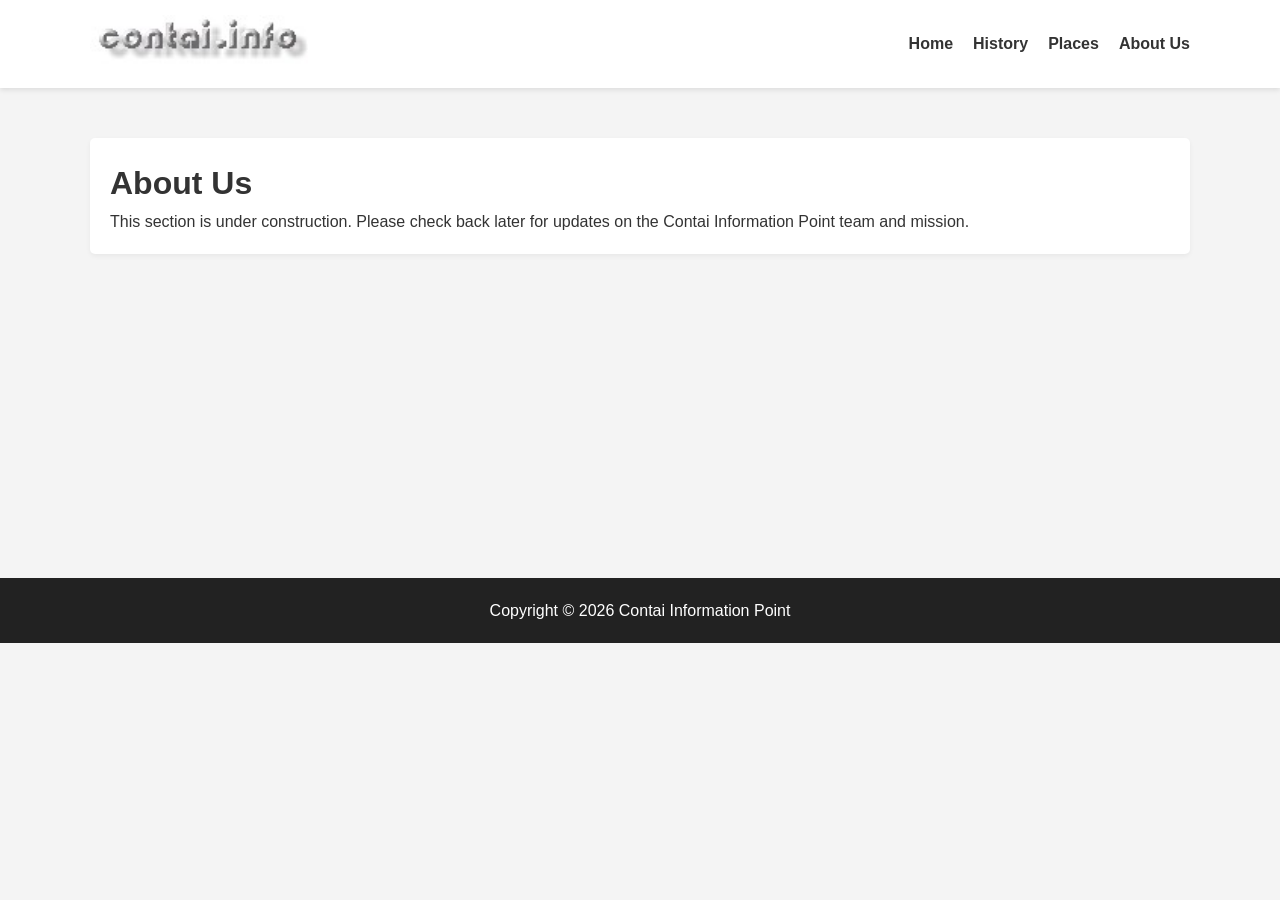
==== about.html @ 76807ebc "Website Created" ====
<!DOCTYPE html>
<html lang="en">
<head>
    <meta charset="UTF-8">
    <title>About Us - Contai Information Point</title>
    <link rel="stylesheet" href="style.css">
</head>
<body>
    <header>
        <div class="container navbar">
            <div class="logo"><img src="assets/logo.jpg" alt="Logo"></div>
            <ul class="nav-links">
                <li><a href="index.html">Home</a></li>
                <li class="dropdown"><a href="#">History</a>
                    <div class="dropdown-content">
                        <a href="history_freedom.html">Freedom Movements</a>
                        <a href="history_rise_fall.html">Rise & Fall</a>
                        <a href="history_cyclone.html">Cyclones</a>
                        <a href="history_personalities.html">Personalities</a>
                    </div>
                </li>
                <li class="dropdown"><a href="#">Places</a>
                    <div class="dropdown-content">
                        <a href="place_mandarmani.html">Mandarmani</a>
                        <a href="place_sankarpur.html">Sankarpur</a>
                    </div>
                </li>
                <li><a href="about.html">About Us</a></li>
            </ul>
        </div>
    </header>

    <div class="container" style="min-height: 50vh; padding: 50px 0;">
        <div class="card">
            <h1>About Us</h1>
            <p>This section is under construction. Please check back later for updates on the Contai Information Point team and mission.</p>
        </div>
    </div>

    <footer>
        <p>Copyright © 2026 Contai Information Point</p>
    </footer>
</body>
</html>
---- style.css ----
/* Modern Reset & Variables */
:root {
    --primary-color: #126936; /* Original Contai Green */
    --secondary-color: #004d26;
    --text-color: #333;
    --bg-light: #f4f4f4;
    --white: #ffffff;
    --font-main: 'Segoe UI', Tahoma, Geneva, Verdana, sans-serif;
}

* {
    box-sizing: border-box;
    margin: 0;
    padding: 0;
}

body {
    font-family: var(--font-main);
    line-height: 1.6;
    color: var(--text-color);
    background-color: var(--bg-light);
}

/* Header & Navigation */
header {
    background-color: var(--white);
    box-shadow: 0 2px 5px rgba(0,0,0,0.1);
    position: sticky;
    top: 0;
    z-index: 1000;
}

.container {
    max-width: 1100px;
    margin: 0 auto;
    padding: 0 20px;
}

.navbar {
    display: flex;
    justify-content: space-between;
    align-items: center;
    padding: 15px 0;
}

.logo img {
    height: 50px; /* Adjust based on your logo */
}

.nav-links {
    list-style: none;
    display: flex;
}

.nav-links li {
    margin-left: 20px;
    position: relative;
}

.nav-links a {
    text-decoration: none;
    color: var(--text-color);
    font-weight: bold;
    transition: color 0.3s;
}

.nav-links a:hover {
    color: var(--primary-color);
}

/* Dropdown Menu */
.dropdown-content {
    display: none;
    position: absolute;
    background-color: var(--white);
    min-width: 200px;
    box-shadow: 0 8px 16px rgba(0,0,0,0.2);
    top: 100%;
    left: 0;
}

.dropdown:hover .dropdown-content {
    display: block;
}

.dropdown-content a {
    padding: 12px 16px;
    display: block;
    border-bottom: 1px solid #eee;
}

/* Hero Section */
.hero {
    background: url('../assets/beach1.jpg') no-repeat center center/cover;
    height: 400px;
    display: flex;
    align-items: center;
    justify-content: center;
    color: var(--white);
    text-align: center;
    position: relative;
}

.hero::after {
    content: '';
    position: absolute;
    top: 0; left: 0; width: 100%; height: 100%;
    background: rgba(0,0,0,0.4);
}

.hero-content {
    position: relative;
    z-index: 1;
}

.hero h1 {
    font-size: 3rem;
    margin-bottom: 10px;
}

/* Main Content Grid */
.main-grid {
    display: grid;
    grid-template-columns: 3fr 1fr;
    gap: 30px;
    margin: 40px auto;
}

.card {
    background: var(--white);
    padding: 20px;
    margin-bottom: 20px;
    border-radius: 5px;
    box-shadow: 0 2px 5px rgba(0,0,0,0.05);
}

.card img {
    max-width: 100%;
    height: auto;
    border-radius: 3px;
    margin-bottom: 15px;
}

.card h2, .card h3 {
    color: var(--primary-color);
    margin-bottom: 15px;
}

.sidebar h3 {
    border-bottom: 2px solid var(--primary-color);
    padding-bottom: 10px;
}

/* Buttons */
.btn {
    display: inline-block;
    padding: 10px 20px;
    background-color: var(--primary-color);
    color: var(--white);
    text-decoration: none;
    border-radius: 4px;
    margin-top: 10px;
}

.btn:hover {
    background-color: var(--secondary-color);
}

/* Footer */
footer {
    background-color: #222;
    color: var(--white);
    text-align: center;
    padding: 20px 0;
    margin-top: 40px;
}

/* Responsive */
@media (max-width: 768px) {
    .main-grid {
        grid-template-columns: 1fr;
    }
    .navbar {
        flex-direction: column;
    }
    .nav-links {
        margin-top: 15px;
        flex-direction: column;
        text-align: center;
    }
    .nav-links li {
        margin: 10px 0;
    }
}
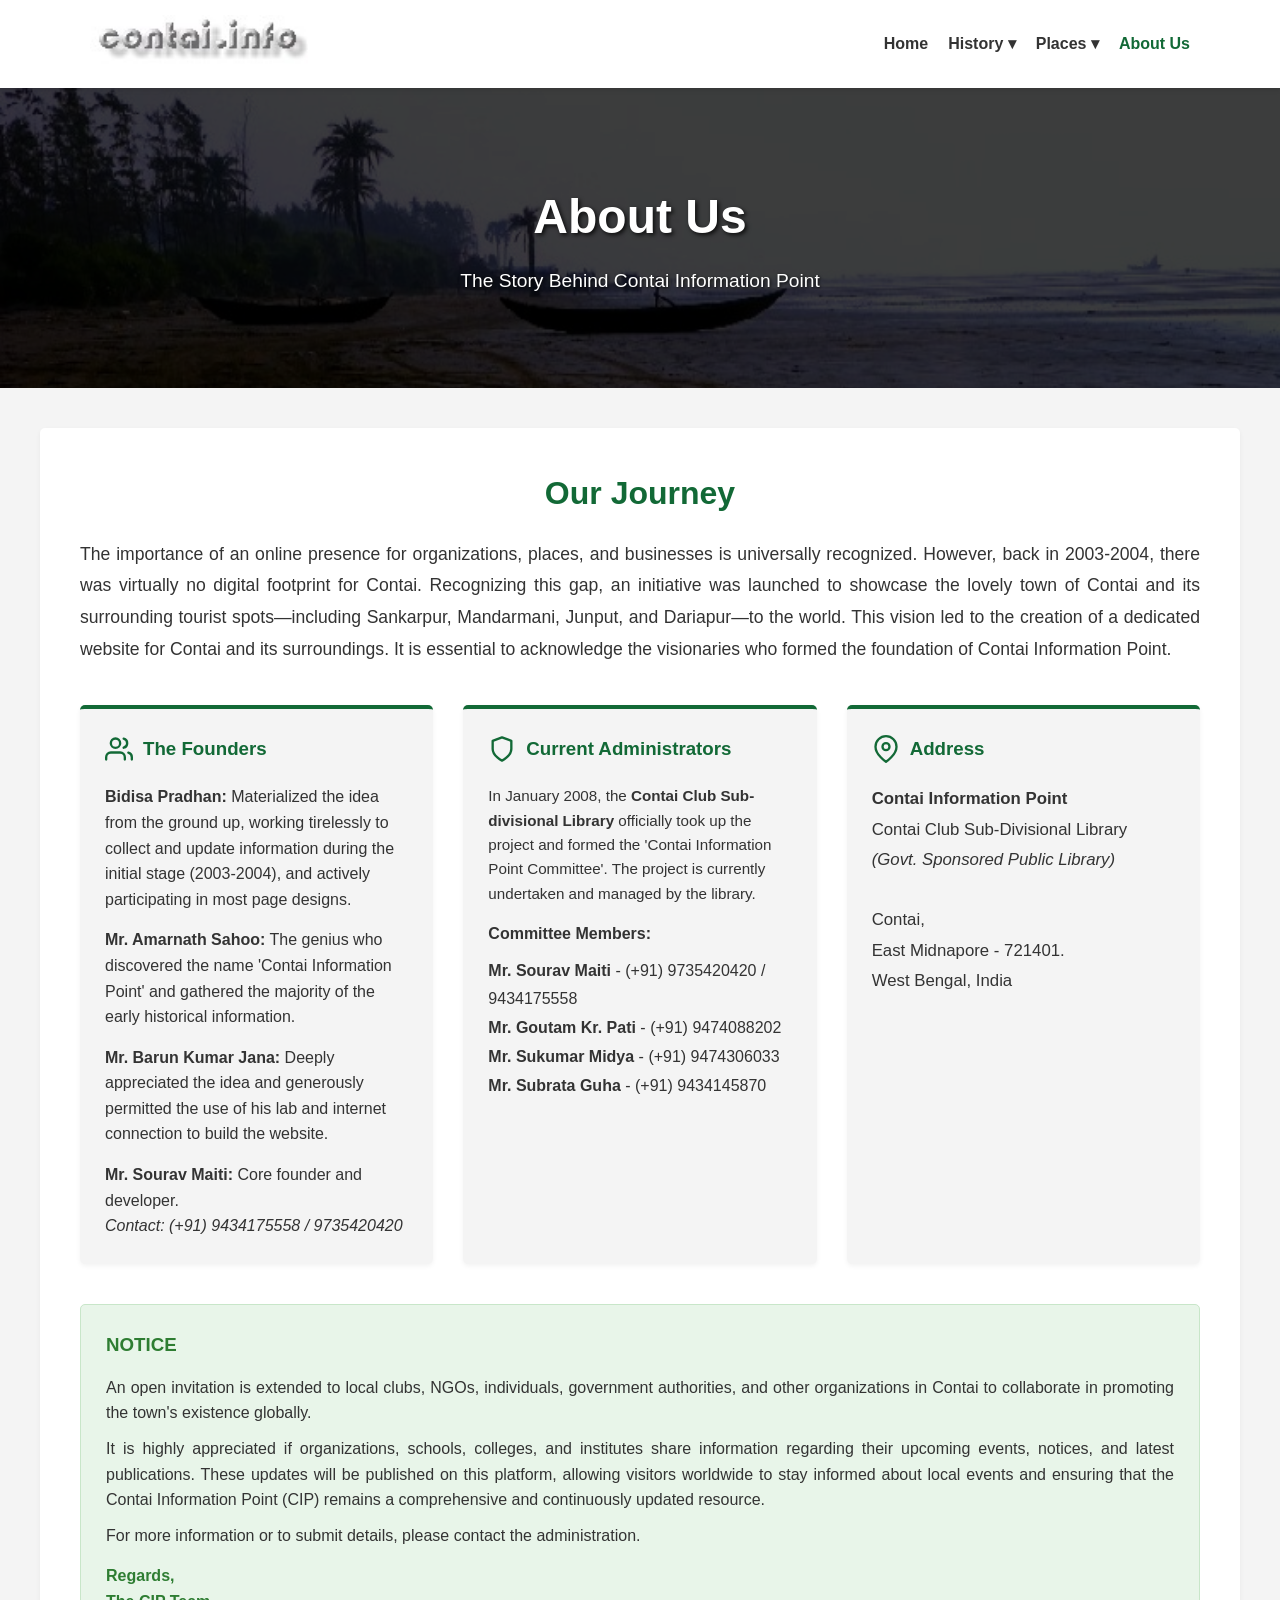
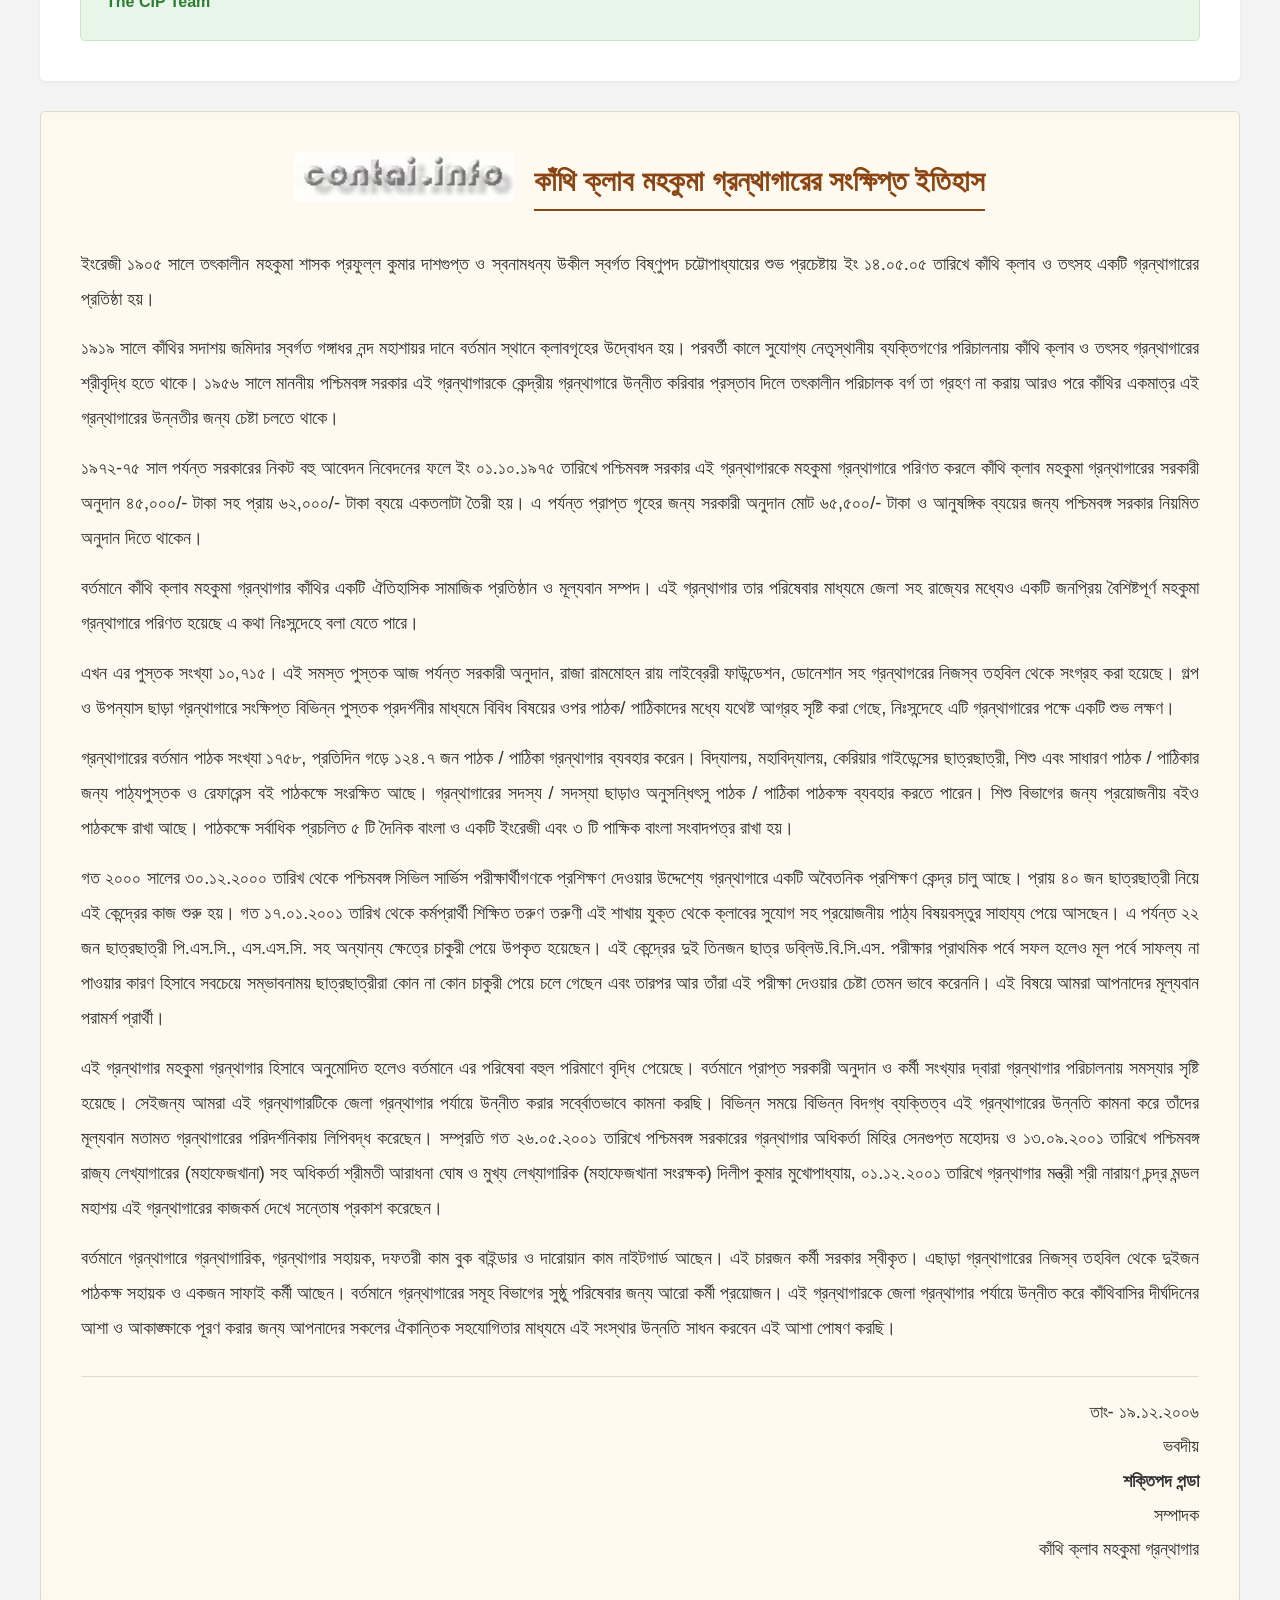
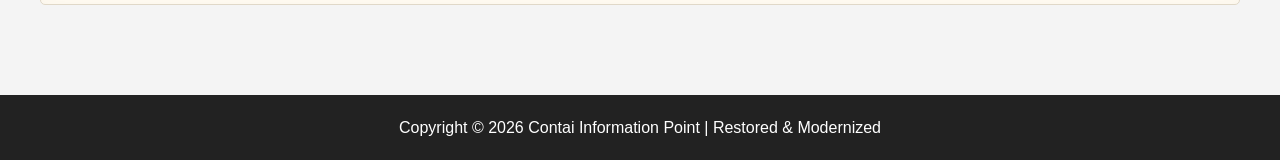
==== commit 1625f093: "About Us details add" ====
--- a/about.html
+++ b/about.html
@@ -2,43 +2,184 @@
 <html lang="en">
 <head>
     <meta charset="UTF-8">
+    <meta name="viewport" content="width=device-width, initial-scale=1.0">
     <title>About Us - Contai Information Point</title>
     <link rel="stylesheet" href="style.css">
 </head>
 <body>
+
     <header>
         <div class="container navbar">
-            <div class="logo"><img src="assets/logo.jpg" alt="Logo"></div>
+            <div class="logo">
+                <img src="assets/logo.jpg" alt="Contai Information Point">
+            </div>
             <ul class="nav-links">
                 <li><a href="index.html">Home</a></li>
-                <li class="dropdown"><a href="#">History</a>
+                <li class="dropdown">
+                    <a href="#">History &#9662;</a>
                     <div class="dropdown-content">
                         <a href="history_freedom.html">Freedom Movements</a>
-                        <a href="history_rise_fall.html">Rise & Fall</a>
-                        <a href="history_cyclone.html">Cyclones</a>
-                        <a href="history_personalities.html">Personalities</a>
+                        <a href="history_rise_fall.html">Rise & Fall of Places</a>
+                        <a href="history_cyclone.html">Cyclones & Floods</a>
+                        <a href="history_personalities.html">Great Personalities</a>
                     </div>
                 </li>
-                <li class="dropdown"><a href="#">Places</a>
+                <li class="dropdown">
+                    <a href="#">Places &#9662;</a>
                     <div class="dropdown-content">
                         <a href="place_mandarmani.html">Mandarmani</a>
                         <a href="place_sankarpur.html">Sankarpur</a>
                     </div>
                 </li>
-                <li><a href="about.html">About Us</a></li>
+                <li><a href="about.html" style="color: var(--primary-color);">About Us</a></li>
             </ul>
         </div>
     </header>
 
-    <div class="container" style="min-height: 50vh; padding: 50px 0;">
-        <div class="card">
-            <h1>About Us</h1>
-            <p>This section is under construction. Please check back later for updates on the Contai Information Point team and mission.</p>
+    <section class="hero" style="background: url('assets/beach.jpg') no-repeat center center; background-size: cover; height: 300px; display: flex; align-items: center; justify-content: center; color: white; text-align: center; position: relative;">
+        <div style="position: absolute; top: 0; left: 0; width: 100%; height: 100%; background: rgba(0,0,0,0.6);"></div>
+        
+        <div class="hero-content" style="position: relative; z-index: 1;">
+            <h1 style="font-size: 3rem; text-shadow: 2px 2px 4px rgba(0,0,0,0.8);">About Us</h1>
+            <p style="font-size: 1.2rem; text-shadow: 1px 1px 3px rgba(0,0,0,0.8);">The Story Behind Contai Information Point</p>
         </div>
+    </section>
+
+    <div class="container main-grid" style="grid-template-columns: 1fr; max-width: 1400px; padding: 0 40px; margin-top: 40px;">
+        
+        <main>
+            <div class="card" style="padding: 40px; margin-bottom: 30px;">
+                <h2 style="font-size: 2rem; margin-bottom: 20px; color: var(--primary-color); text-align: center;">Our Journey</h2>
+                
+                <p style="font-size: 1.1rem; line-height: 1.8; margin-bottom: 20px; text-align: justify;">
+                    The importance of an online presence for organizations, places, and businesses is universally recognized. However, back in 2003-2004, there was virtually no digital footprint for Contai. Recognizing this gap, an initiative was launched to showcase the lovely town of Contai and its surrounding tourist spots—including Sankarpur, Mandarmani, Junput, and Dariapur—to the world. This vision led to the creation of a dedicated website for Contai and its surroundings. It is essential to acknowledge the visionaries who formed the foundation of Contai Information Point.
+                </p>
+
+                <div style="display: grid; grid-template-columns: repeat(auto-fit, minmax(320px, 1fr)); gap: 30px; margin-top: 40px;">
+                    
+                    <div style="background: var(--bg-light); padding: 25px; border-radius: 5px; border-top: 4px solid var(--primary-color); box-shadow: 0 2px 5px rgba(0,0,0,0.05);">
+                        <h3 style="margin-bottom: 20px; color: var(--primary-color); display: flex; align-items: center; gap: 10px;">
+                            <svg width="28" height="28" viewBox="0 0 24 24" fill="none" stroke="currentColor" stroke-width="2" stroke-linecap="round" stroke-linejoin="round">
+                                <path d="M17 21v-2a4 4 0 0 0-4-4H5a4 4 0 0 0-4 4v2"></path>
+                                <circle cx="9" cy="7" r="4"></circle>
+                                <path d="M23 21v-2a4 4 0 0 0-3-3.87"></path>
+                                <path d="M16 3.13a4 4 0 0 1 0 7.75"></path>
+                            </svg>
+                            The Founders
+                        </h3>
+                        <ul style="list-style-type: none; padding: 0; line-height: 1.6;">
+                            <li style="margin-bottom: 15px;">
+                                <strong>Bidisa Pradhan:</strong> Materialized the idea from the ground up, working tirelessly to collect and update information during the initial stage (2003-2004), and actively participating in most page designs.
+                            </li>
+                            <li style="margin-bottom: 15px;">
+                                <strong>Mr. Amarnath Sahoo:</strong> The genius who discovered the name 'Contai Information Point' and gathered the majority of the early historical information.
+                            </li>
+                            <li style="margin-bottom: 15px;">
+                                <strong>Mr. Barun Kumar Jana:</strong> Deeply appreciated the idea and generously permitted the use of his lab and internet connection to build the website.
+                            </li>
+                            <li>
+                                <strong>Mr. Sourav Maiti:</strong> Core founder and developer. <br><em>Contact: (+91) 9434175558 / 9735420420</em>
+                            </li>
+                        </ul>
+                    </div>
+
+                    <div style="background: var(--bg-light); padding: 25px; border-radius: 5px; border-top: 4px solid var(--primary-color); box-shadow: 0 2px 5px rgba(0,0,0,0.05);">
+                        <h3 style="margin-bottom: 20px; color: var(--primary-color); display: flex; align-items: center; gap: 10px;">
+                            <svg width="28" height="28" viewBox="0 0 24 24" fill="none" stroke="currentColor" stroke-width="2" stroke-linecap="round" stroke-linejoin="round">
+                                <path d="M12 22s8-4 8-10V5l-8-3-8 3v7c0 6 8 10 8 10z"></path>
+                            </svg>
+                            Current Administrators
+                        </h3>
+                        <p style="line-height: 1.6; margin-bottom: 15px; font-size: 0.95rem;">
+                            In January 2008, the <strong>Contai Club Sub-divisional Library</strong> officially took up the project and formed the 'Contai Information Point Committee'. The project is currently undertaken and managed by the library.
+                        </p>
+                        <h4 style="margin-bottom: 10px;">Committee Members:</h4>
+                        <ul style="list-style-type: none; padding: 0; line-height: 1.8;">
+                            <li><strong>Mr. Sourav Maiti</strong> - (+91) 9735420420 / 9434175558</li>
+                            <li><strong>Mr. Goutam Kr. Pati</strong> - (+91) 9474088202</li>
+                            <li><strong>Mr. Sukumar Midya</strong> - (+91) 9474306033</li>
+                            <li><strong>Mr. Subrata Guha</strong> - (+91) 9434145870</li>
+                        </ul>
+                    </div>
+
+                    <div style="background: var(--bg-light); padding: 25px; border-radius: 5px; border-top: 4px solid var(--primary-color); box-shadow: 0 2px 5px rgba(0,0,0,0.05);">
+                        <h3 style="margin-bottom: 20px; color: var(--primary-color); display: flex; align-items: center; gap: 10px;">
+                            <svg width="28" height="28" viewBox="0 0 24 24" fill="none" stroke="currentColor" stroke-width="2" stroke-linecap="round" stroke-linejoin="round">
+                                <path d="M21 10c0 7-9 13-9 13s-9-6-9-13a9 9 0 0 1 18 0z"></path>
+                                <circle cx="12" cy="10" r="3"></circle>
+                            </svg>
+                            Address
+                        </h3>
+                        <p style="line-height: 1.8; font-size: 1.05rem;">
+                            <strong>Contai Information Point</strong><br>
+                            Contai Club Sub-Divisional Library<br>
+                            <em>(Govt. Sponsored Public Library)</em><br><br>
+                            Contai,<br>
+                            East Midnapore - 721401.<br>
+                            West Bengal, India
+                        </p>
+                    </div>
+
+                </div>
+
+                <div style="margin-top: 40px; padding: 25px; background-color: #e8f5e9; border: 1px solid #c8e6c9; border-radius: 5px;">
+                    <h3 style="color: #2e7d32; margin-bottom: 15px;">NOTICE</h3>
+                    <p style="line-height: 1.6; text-align: justify; margin-bottom: 10px;">
+                        An open invitation is extended to local clubs, NGOs, individuals, government authorities, and other organizations in Contai to collaborate in promoting the town's existence globally. 
+                    </p>
+                    <p style="line-height: 1.6; text-align: justify; margin-bottom: 10px;">
+                        It is highly appreciated if organizations, schools, colleges, and institutes share information regarding their upcoming events, notices, and latest publications. These updates will be published on this platform, allowing visitors worldwide to stay informed about local events and ensuring that the Contai Information Point (CIP) remains a comprehensive and continuously updated resource. 
+                    </p>
+                    <p style="line-height: 1.6; text-align: justify;">
+                        For more information or to submit details, please contact the administration.
+                    </p>
+                    <p style="margin-top: 15px; font-weight: bold; color: #2e7d32;">Regards,<br>The CIP Team</p>
+                </div>
+            </div>
+
+            <div class="card" style="padding: 40px; background-color: #fffaf0; border: 1px solid #e0d8c8; box-shadow: inset 0 0 20px rgba(0,0,0,0.02); margin-bottom: 50px;">
+                
+                <div style="display: flex; align-items: center; justify-content: center; gap: 20px; margin-bottom: 30px; flex-wrap: wrap;">
+                    <img src="assets/logo.jpg" alt="Library Logo" style="height: 50px; opacity: 0.9;">
+                    <h2 style="color: #8b4513; font-size: 1.8rem; border-bottom: 2px solid #8b4513; padding-bottom: 5px; margin: 0;">কাঁথি ক্লাব মহকুমা গ্রন্থাগারের সংক্ষিপ্ত ইতিহাস</h2>
+                </div>
+
+                <div style="font-family: 'Kalpurush', 'SolaimanLipi', Arial, sans-serif; font-size: 1.15rem; line-height: 1.9; color: #333; text-align: justify;">
+                    <p style="margin-bottom: 15px;">ইংরেজী ১৯০৫ সালে তৎকালীন মহকুমা শাসক প্রফুল্ল কুমার দাশগুপ্ত ও স্বনামধন্য উকীল স্বর্গত বিষ্ণুপদ চট্টোপাধ্যায়ের শুভ প্রচেষ্টায় ইং ১৪.০৫.০৫ তারিখে কাঁথি ক্লাব ও তৎসহ একটি গ্রন্থাগারের প্রতিষ্ঠা হয়।</p>
+                    
+                    <p style="margin-bottom: 15px;">১৯১৯ সালে কাঁথির সদাশয় জমিদার স্বর্গত গঙ্গাধর নন্দ মহাশায়র দানে বর্তমান স্থানে ক্লাবগৃহের উদ্বোধন হয়। পরবর্তী কালে সুযোগ্য নেতৃস্থানীয় ব্যক্তিগণের পরিচালনায় কাঁথি ক্লাব ও তৎসহ গ্রন্থাগারের শ্রীবৃদ্ধি হতে থাকে। ১৯৫৬ সালে মাননীয় পশ্চিমবঙ্গ সরকার এই গ্রন্থাগারকে কেন্দ্রীয় গ্রন্থাগারে উন্নীত করিবার প্রস্তাব দিলে তৎকালীন পরিচালক বর্গ তা গ্রহণ না করায় আরও পরে কাঁথির একমাত্র এই গ্রন্থাগারের উন্নতীর জন্য চেষ্টা চলতে থাকে।</p>
+                    
+                    <p style="margin-bottom: 15px;">১৯৭২-৭৫ সাল পর্যন্ত সরকারের নিকট বহু আবেদন নিবেদনের ফলে ইং ০১.১০.১৯৭৫ তারিখে পশ্চিমবঙ্গ সরকার এই গ্রন্থাগারকে মহকুমা গ্রন্থাগারে পরিণত করলে কাঁথি ক্লাব মহকুমা গ্রন্থাগারের সরকারী অনুদান ৪৫,০০০/- টাকা সহ প্রায় ৬২,০০০/- টাকা ব্যয়ে একতলাটা তৈরী হয়। এ পর্যন্ত প্রাপ্ত গৃহের জন্য সরকারী অনুদান মোট ৬৫,৫০০/- টাকা ও আনুষঙ্গিক ব্যয়ের জন্য পশ্চিমবঙ্গ সরকার নিয়মিত অনুদান দিতে থাকেন।</p>
+                    
+                    <p style="margin-bottom: 15px;">বর্তমানে কাঁথি ক্লাব মহকুমা গ্রন্থাগার কাঁথির একটি ঐতিহাসিক সামাজিক প্রতিষ্ঠান ও মূল্যবান সম্পদ। এই গ্রন্থাগার তার পরিষেবার মাধ্যমে জেলা সহ রাজ্যের মধ্যেও একটি জনপ্রিয় বৈশিষ্টপূর্ণ মহকুমা গ্রন্থাগারে পরিণত হয়েছে এ কথা নিঃসন্দেহে বলা যেতে পারে।</p>
+                    
+                    <p style="margin-bottom: 15px;">এখন এর পুস্তক সংখ্যা ১০,৭১৫। এই সমস্ত পুস্তক আজ পর্যন্ত সরকারী অনুদান, রাজা রামমোহন রায় লাইব্রেরী ফাউন্ডেশন, ডোনেশান সহ গ্রন্থাগরের নিজস্ব তহবিল থেকে সংগ্রহ করা হয়েছে। গল্প ও উপন্যাস ছাড়া গ্রন্থাগারে সংক্ষিপ্ত বিভিন্ন পুস্তক প্রদর্শনীর মাধ্যমে বিবিধ বিষয়ের ওপর পাঠক/ পাঠিকাদের মধ্যে যথেষ্ট আগ্রহ সৃষ্টি করা গেছে, নিঃসন্দেহে এটি গ্রন্থাগারের পক্ষে একটি শুভ লক্ষণ।</p>
+                    
+                    <p style="margin-bottom: 15px;">গ্রন্থাগারের বর্তমান পাঠক সংখ্যা ১৭৫৮, প্রতিদিন গড়ে ১২৪.৭ জন পাঠক / পাঠিকা গ্রন্থাগার ব্যবহার করেন। বিদ্যালয়, মহাবিদ্যালয়, কেরিয়ার গাইডেন্সের ছাত্রছাত্রী, শিশু এবং সাধারণ পাঠক / পাঠিকার জন্য পাঠ্যপুস্তক ও রেফারেন্স বই পাঠকক্ষে সংরক্ষিত আছে। গ্রন্থাগারের সদস্য / সদস্যা ছাড়াও অনুসন্ধিৎসু পাঠক / পাঠিকা পাঠকক্ষ ব্যবহার করতে পারেন। শিশু বিভাগের জন্য প্রয়োজনীয় বইও পাঠকক্ষে রাখা আছে। পাঠকক্ষে সর্বাধিক প্রচলিত ৫ টি দৈনিক বাংলা ও একটি ইংরেজী এবং ৩ টি পাক্ষিক বাংলা সংবাদপত্র রাখা হয়।</p>
+                    
+                    <p style="margin-bottom: 15px;">গত ২০০০ সালের ৩০.১২.২০০০ তারিখ থেকে পশ্চিমবঙ্গ সিভিল সার্ভিস পরীক্ষার্থীগণকে প্রশিক্ষণ দেওয়ার উদ্দেশ্যে গ্রন্থাগারে একটি অবৈতনিক প্রশিক্ষণ কেন্দ্র চালু আছে। প্রায় ৪০ জন ছাত্রছাত্রী নিয়ে এই কেন্দ্রের কাজ শুরু হয়। গত ১৭.০১.২০০১ তারিখ থেকে কর্মপ্রার্থী শিক্ষিত তরুণ তরুণী এই শাখায় যুক্ত থেকে ক্লাবের সুযোগ সহ প্রয়োজনীয় পাঠ্য বিষয়বস্তুর সাহায্য পেয়ে আসছেন। এ পর্যন্ত ২২ জন ছাত্রছাত্রী পি.এস.সি., এস.এস.সি. সহ অন্যান্য ক্ষেত্রে চাকুরী পেয়ে উপকৃত হয়েছেন। এই কেন্দ্রের দুই তিনজন ছাত্র ডব্লিউ.বি.সি.এস. পরীক্ষার প্রাথমিক পর্বে সফল হলেও মূল পর্বে সাফল্য না পাওয়ার কারণ হিসাবে সবচেয়ে সম্ভাবনাময় ছাত্রছাত্রীরা কোন না কোন চাকুরী পেয়ে চলে গেছেন এবং তারপর আর তাঁরা এই পরীক্ষা দেওয়ার চেষ্টা তেমন ভাবে করেননি। এই বিষয়ে আমরা আপনাদের মূল্যবান পরামর্শ প্রার্থী।</p>
+                    
+                    <p style="margin-bottom: 15px;">এই গ্রন্থাগার মহকুমা গ্রন্থাগার হিসাবে অনুমোদিত হলেও বর্তমানে এর পরিষেবা বহুল পরিমাণে বৃদ্ধি পেয়েছে। বর্তমানে প্রাপ্ত সরকারী অনুদান ও কর্মী সংখ্যার দ্বারা গ্রন্থাগার পরিচালনায় সমস্যার সৃষ্টি হয়েছে। সেইজন্য আমরা এই গ্রন্থাগারটিকে জেলা গ্রন্থাগার পর্যায়ে উন্নীত করার সর্ব্বোতভাবে কামনা করছি। বিভিন্ন সময়ে বিভিন্ন বিদগ্ধ ব্যক্তিত্ব এই গ্রন্থাগারের উন্নতি কামনা করে তাঁদের মূল্যবান মতামত গ্রন্থাগারের পরিদর্শনিকায় লিপিবদ্ধ করেছেন। সম্প্রতি গত ২৬.০৫.২০০১ তারিখে পশ্চিমবঙ্গ সরকারের গ্রন্থাগার অধিকর্তা মিহির সেনগুপ্ত মহোদয় ও ১৩.০৯.২০০১ তারিখে পশ্চিমবঙ্গ রাজ্য লেখ্যাগারের (মহাফেজখানা) সহ অধিকর্তা শ্রীমতী আরাধনা ঘোষ ও মুখ্য লেখ্যাগারিক (মহাফেজখানা সংরক্ষক) দিলীপ কুমার মুখোপাধ্যায়, ০১.১২.২০০১ তারিখে গ্রন্থাগার মন্ত্রী শ্রী নারায়ণ চন্দ্র মন্ডল মহাশয় এই গ্রন্থাগারের কাজকর্ম দেখে সন্তোষ প্রকাশ করেছেন।</p>
+                    
+                    <p style="margin-bottom: 25px;">বর্তমানে গ্রন্থাগারে গ্রন্থাগারিক, গ্রন্থাগার সহায়ক, দফতরী কাম বুক বাইন্ডার ও দারোয়ান কাম নাইটগার্ড আছেন। এই চারজন কর্মী সরকার স্বীকৃত। এছাড়া গ্রন্থাগারের নিজস্ব তহবিল থেকে দুইজন পাঠকক্ষ সহায়ক ও একজন সাফাই কর্মী আছেন। বর্তমানে গ্রন্থাগারের সমূহ বিভাগের সুষ্ঠু পরিষেবার জন্য আরো কর্মী প্রয়োজন। এই গ্রন্থাগারকে জেলা গ্রন্থাগার পর্যায়ে উন্নীত করে কাঁথিবাসির দীর্ঘদিনের আশা ও আকাঙ্ক্ষাকে পূরণ করার জন্য আপনাদের সকলের ঐকান্তিক সহযোগিতার মাধ্যমে এই সংস্থার উন্নতি সাধন করবেন এই আশা পোষণ করছি।</p>
+                </div>
+
+                <div style="text-align: right; font-family: 'Kalpurush', 'SolaimanLipi', Arial, sans-serif; font-size: 1.15rem; color: #333; margin-top: 30px; padding-top: 20px; border-top: 1px solid #e0d8c8;">
+                    <p style="margin-bottom: 5px;">তাং- ১৯.১২.২০০৬</p>
+                    <p style="margin-bottom: 5px;">ভবদীয়</p>
+                    <p style="margin-bottom: 5px; font-weight: bold;">শক্তিপদ পন্ডা</p>
+                    <p style="margin-bottom: 5px;">সম্পাদক</p>
+                    <p>কাঁথি ক্লাব মহকুমা গ্রন্থাগার</p>
+                </div>
+            </div>
+
+        </main>
+
     </div>
 
     <footer>
-        <p>Copyright © 2026 Contai Information Point</p>
+        <p>Copyright © 2026 Contai Information Point | Restored & Modernized</p>
     </footer>
+
 </body>
 </html>
